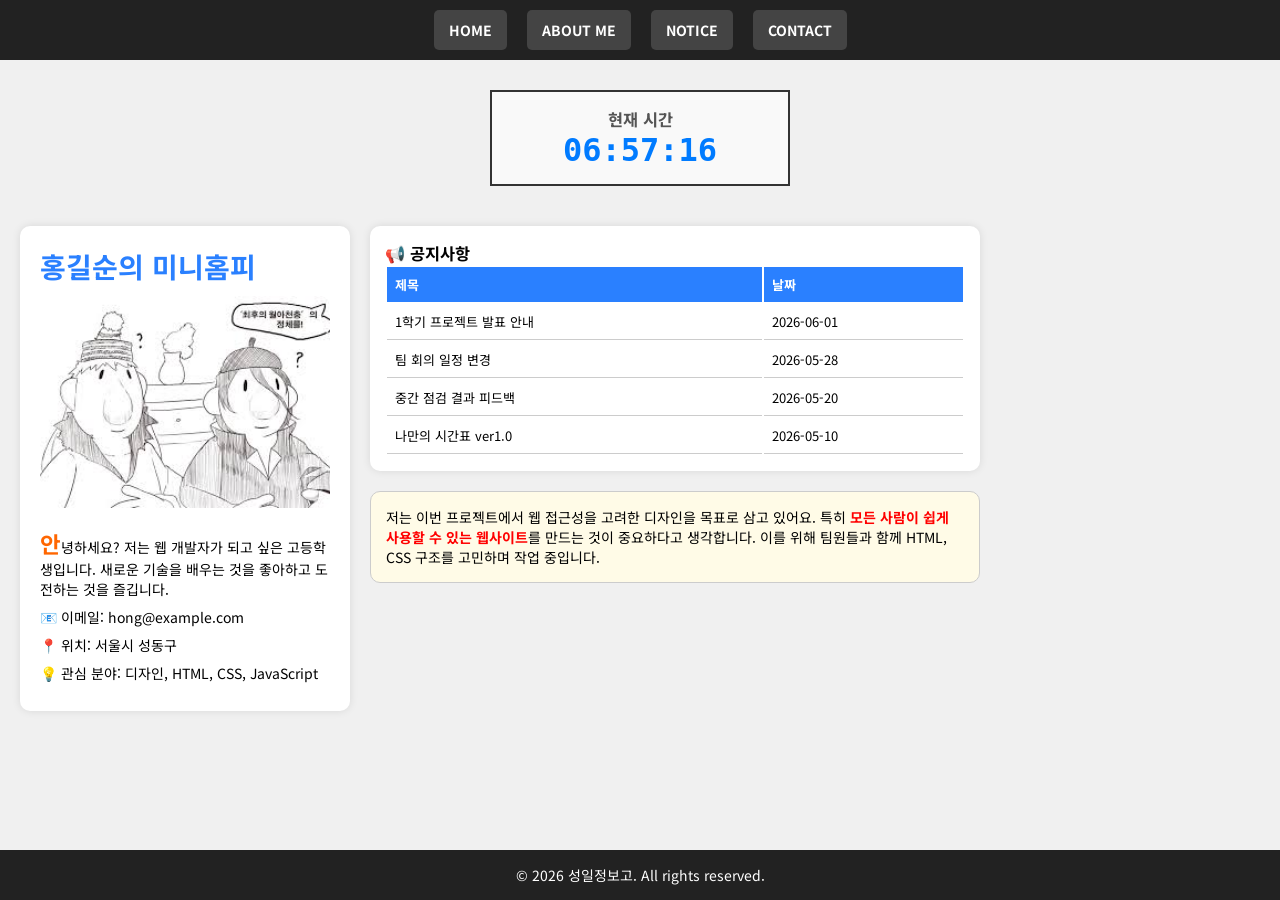
==== index.html @ 1cfcbe3f "Update index.html" ====
<!DOCTYPE html>
<html lang="ko">
<head>
    <meta charset="UTF-8">
    <meta name="viewport" content="width=device-width, initial-scale=1.0">
    <title>홍길순의 미니홈피</title>
    
    <!-- CSS 스타일 태그 수정 (<script>에서 <style>로 변경) -->
    <style>
        .clock-container {
            border: 2px solid #333;
            padding: 15px;
            width: 300px;
            background-color: #f9f9f9;
            margin: 20px auto; /* 중앙 정렬 */
            text-align: center;
        }
        .clock-title {
            margin: 0;
            color: #555;
        }
        #digital-clock {
            font-size: 2rem;
            font-weight: bold;
            color: #007bff;
            font-family: monospace;
        }
    </style>
    
    <link rel="stylesheet" href="style.css">
</head>
<body>

    <!-- [1] 현재 시간 시계 영역 -->
    <div class="clock-container">
        <h3 class="clock-title">현재 시간</h3>
        <div id="digital-clock">00:00:00</div>
    </div>

    <!-- [2] 실시간 시계 자바스크립트 -->
    <script>
        const updateClock = () => {
            const now = new Date();
            let hours = now.getHours();
            let minutes = now.getMinutes();
            let seconds = now.getSeconds();

            if (hours < 10) hours = '0' + hours;
            if (minutes < 10) minutes = '0' + minutes;
            if (seconds < 10) seconds = '0' + seconds;

            document.querySelector('#digital-clock').textContent = `${hours}:${minutes}:${seconds}`;
        }
        setInterval(updateClock, 1000);
        updateClock();
    </script>

    <!-- [3] 고정 메뉴 -->
    <header id="header">
        <ul>
            <li><a href="#">HOME</a></li>
            <li><a href="#">ABOUT ME</a></li>
            <li><a href="#">NOTICE</a></li>
            <li><a href="#">CONTACT</a></li>
        </ul>
    </header>

    <!-- [4] 메인 영역 (홍길순 미니홈피) -->
    <div id="container">
        <!-- 프로필 -->
        <div class="profile">
            <h1>홍길순의 미니홈피</h1>
            <h2>웹개발자</h2>
            <img src="images/fropile.jpg" alt="프로필 이미지">
            <p>
                안녕하세요? 저는 웹 개발자가 되고 싶은 고등학생입니다.
                새로운 기술을 배우는 것을 좋아하고 도전하는 것을 즐깁니다.
            </p>
            <ul>
                <li>📧 이메일: hong@example.com</li>
                <li>📍 위치: 서울시 성동구</li>
                <li>💡 관심 분야: 디자인, HTML, CSS, JavaScript</li>
            </ul>
        </div>

        <!-- 공지사항 + 본문 -->
        <div class="notice">
            <div class="table-box">
                <h3>📢 공지사항</h3>
                <table>
                    <tr>
                        <th>제목</th>
                        <th>날짜</th>
                    </tr>
                    <tr>
                        <td>1학기 프로젝트 발표 안내</td>
                        <td>2026-06-01</td>
                    </tr>
                    <tr>
                        <td>팀 회의 일정 변경</td>
                        <td>2026-05-28</td>
                    </tr>
                    <tr>
                        <td>중간 점검 결과 피드백</td>
                        <td>2026-05-20</td>
                    </tr>
                    <tr>
                        <td><a href="timetable.html">나만의 시간표 ver1.0</a></td>
                        <td>2026-05-10</td>
                    </tr>
                </table>
            </div>

            <div class="content">
                <p>
                    저는 이번 프로젝트에서 웹 접근성을 고려한 디자인을 목표로
                    삼고 있어요. 특히 <span>모든 사람이 쉽게 사용할 수 있는
                    웹사이트</span>를 만드는 것이 중요하다고 생각합니다.
                    이를 위해 팀원들과 함께 HTML, CSS 구조를 고민하며 작업 중입니다.
                </p>
            </div>
        </div>
    </div>

    <!-- [5] 푸터 영역 -->
    <footer id="footer">
        <address>&copy; 2026 성일정보고. All rights reserved.</address>
    </footer>
</body>
</html>
---- style.css ----
@import url('https://fonts.googleapis.com/css2?family=Moirai+One&family=Nanum+Pen+Script&family=Noto+Sans+KR:wght@100..900&display=swap');
* { margin: 0; padding: 0; box-sizing: border-box; }
ul, li { list-style: none; }
a { text-decoration: none; color: #000}
body {
    font-family: "Noto Sans KR", sans-serif;
    font-size: 14px;
    background-color: #f0f0f0;
    padding-top: 70px;
}
#header {
    position: fixed;
    top: 0;
    left: 0;
    width: 100%;
    background-color: #222;
    padding: 20px;
    z-index: 999;
}
#header ul {
    display: flex;
    justify-content: center;
    gap: 20px
}
#header li a {
    padding: 10px 15px;
    background-color: #444;
    border-radius: 5px;
    color: #fff;
    font-weight: bold;
    transition: all 0.6s;
}
#header li a:hover {
    background-color: #2a80ff;
}
/*매인 구조*/
#container {
    display: flex;
    max-width: 1000px;
    margin-right: 0 auto;
    padding: 20px;
    gap: 20px;
}

/* 왼쪽 프로필 */
.profile {
    width: 35%;
    background-color: #fff;
    padding: 20px;
    border-radius: 10px;
    box-shadow: 0 0 8px rgba(0, 0, 0, 0.1);
}
.profile h1 {
    color: #2a80ff;
    margin-bottom: 10px;
}
.profile h2 {
    font-size: 0;
    position: absolute;
    left: -9999px;
}
.profile img {
    width: 100%;
    border-radius: 10px;
    margin-bottom: 15px;
}
.profilep {
    text-indent: 20px;
    line-height: 1.6;
    border-bottom: 1px dashed #ccc;
    margin-bottom: 10px;
}
.profile p::first-letter {
    font-size: 160%;
    color: #ff6600;
    font-weight: bold;
}
.profile ul li {
    margin: 8px 0;
}

/* 오른쪽 컨텐츠 */
.notice {
    width: 65%;
}
.notice .table-box {
    background-color: #fff;
    padding: 15px;
    border-radius: 10px;
    box-shadow: 0 0 8px rgba(0, 0, 0, 0.1);
}
.notice table {
    width: 100%;
    font-size: 13px;
}
.notice th {
    background-color: #2a80ff;
    color: #fff;
    padding: 8px;
    text-align: left;
}
.notice td {
    padding: 8px;
    border-bottom: 1px solid #ccc;
}
.notice tr:hover {
    background-color: #f0f8ff;
}
.content {
    margin-top: 20px;
    padding: 15px;
    background-color: #fffbe7;
    border-radius: 10px;
    border: 1px solid #ccc;
    max-height: 150px;
    overflow: auto;
}
.content span {
    color: red;
    font-weight: bold;
}
footer {
    position: fixed;
    width: 100%;
    left: 0;
    bottom: 0;
    padding: 15px;
    background-color: #222;
    color: #fff;
    text-align: center;
}
address {
    font-style: normal;
}
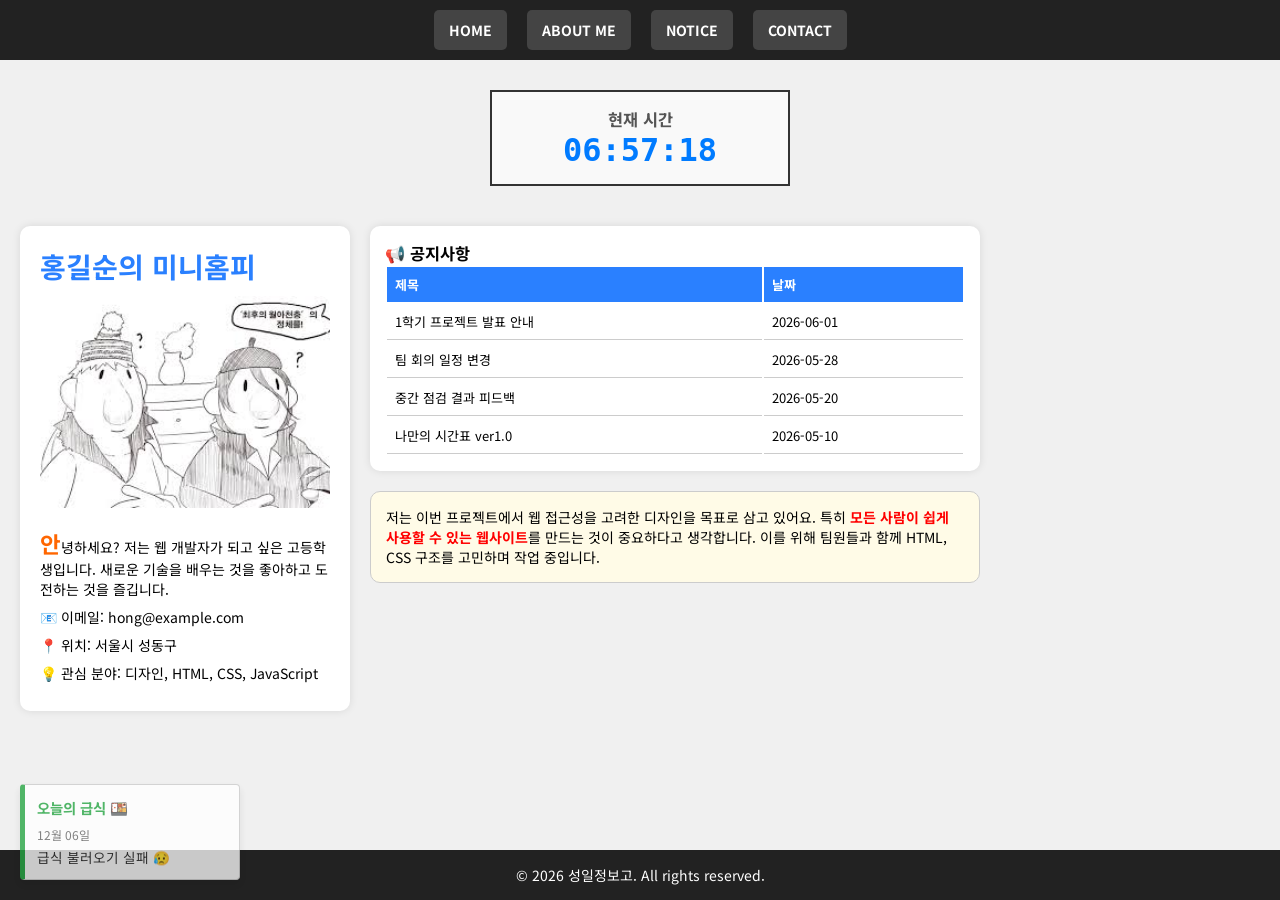
==== commit 530ab69c: "Update index.html" ====
--- a/index.html
+++ b/index.html
@@ -5,14 +5,15 @@
     <meta name="viewport" content="width=device-width, initial-scale=1.0">
     <title>홍길순의 미니홈피</title>
     
-    <!-- CSS 스타일 태그 수정 (<script>에서 <style>로 변경) -->
+    <!-- CSS 스타일 태그 -->
     <style>
+        /* [시계 스타일] 화면 상단 중앙 배치 */
         .clock-container {
             border: 2px solid #333;
             padding: 15px;
             width: 300px;
             background-color: #f9f9f9;
-            margin: 20px auto; /* 중앙 정렬 */
+            margin: 20px auto; 
             text-align: center;
         }
         .clock-title {
@@ -25,20 +26,69 @@
             color: #007bff;
             font-family: monospace;
         }
+
+        /* [급식 상자 스타일] 왼쪽 아래 구석에 작게 고정 */
+        #fixed-meal-container {
+            position: fixed;
+            bottom: 20px;
+            left: 20px;
+            width: 220px;
+            background-color: rgba(255, 255, 255, 0.95);
+            border-left: 5px solid #28a745;
+            border-top: 1px solid #ccc;
+            border-right: 1px solid #ccc;
+            border-bottom: 1px solid #ccc;
+            border-radius: 4px;
+            padding: 12px;
+            box-shadow: 0 4px 8px rgba(0,0,0,0.1);
+            z-index: 9999;
+            font-size: 0.85rem;
+            opacity: 0.8;
+            transition: opacity 0.3s ease;
+        }
+        /* 마우스를 올리면 선명해짐 */
+        #fixed-meal-container:hover {
+            opacity: 1;
+        }
+        #fixed-meal-container h4 {
+            margin: 0 0 8px 0;
+            color: #28a745;
+            font-size: 0.9rem;
+        }
+        #fixed-meal-container p {
+            margin: 0 0 5px 0;
+            color: #666;
+            font-size: 0.75rem;
+        }
+        #meal-box {
+            margin: 0;
+            white-space: pre-wrap; /* pre 태그처럼 줄바꿈 유지하되 박스 크기 넘치면 자동 줄바꿈 */
+            font-family: inherit;
+            color: #333;
+            line-height: 1.4;
+        }
     </style>
     
     <link rel="stylesheet" href="style.css">
 </head>
 <body>
 
-    <!-- [1] 현재 시간 시계 영역 -->
+    <!-- 현재 시간 시계 영역 -->
     <div class="clock-container">
         <h3 class="clock-title">현재 시간</h3>
         <div id="digital-clock">00:00:00</div>
     </div>
 
-    <!-- [2] 실시간 시계 자바스크립트 -->
+    <!-- 🍱 왼쪽 아래 구석에 고정될 급식 위젯 영역 -->
+    <div id="fixed-meal-container">
+        <h4>오늘의 급식 🍱</h4>
+        <p id="data-display">조회 중...</p>
+        <div id="meal-box">급식을 불러오는 중...</div>
+    </div>
+
+    <!-- 기능 스크립트 (시계 + 급식 API) -->
     <script>
+        // [1] 실시간 시계 기능
         const updateClock = () => {
             const now = new Date();
             let hours = now.getHours();
@@ -53,9 +103,50 @@
         }
         setInterval(updateClock, 1000);
         updateClock();
+
+        // [2] 오늘 날짜 구하기
+        const today = new Date();
+        const year = today.getFullYear();
+        let month = today.getMonth() + 1;
+        if (month < 10) month = '0' + month;
+        let date = today.getDate();
+        if (date < 10) date = '0' + date;
+
+        const todayString = `${year}${month}${date}`;
+        // 구석 위젯용이라 날짜는 심플하게 "00월 00일"로 표시
+        document.querySelector('#data-display').textContent = `${month}월 ${date}일`;
+
+        // [3] NEIS 급식 데이터 가져오기
+        const getTodayMeal = async () => {
+            const myApikey = "fd48b2b5ac5a46c08b6d0854f60ae62b";
+            const officeCode = "J10";
+            const schoolCode = "7530591";
+            const url = `https://neis.go.kr{myApikey}&Type=json&ATPT_OFCDC_SC_CODE=${officeCode}&SD_SCHUL_CODE=${schoolCode}&MLSV_YMD=${todayString}`;
+
+            try {
+                const response = await fetch(url);
+                const data = await response.json();
+
+                if (data.mealServiceDietInfo) {
+                    const mealRow = data.mealServiceDietInfo[1].row[0];
+                    const cleanMenu = mealRow.DDISH_NM.replace(/<br\/>/g, '\n');
+                    const calories = mealRow.CAL_INFO;
+
+                    document.querySelector('#meal-box').textContent = `${cleanMenu}\n\n[${calories}]`;
+                } else {
+                    document.querySelector('#meal-box').textContent = '급식 정보가 없습니다.\n(주말/공휴일)';
+                }
+            } catch (error) { 
+                document.querySelector('#meal-box').textContent = '급식 불러오기 실패 😥';
+                console.error('에러 로그: ', error);
+            }
+        };
+
+        // 화면 로드가 완료되면 급식 호출
+        document.addEventListener('DOMContentLoaded', getTodayMeal);
     </script>
 
-    <!-- [3] 고정 메뉴 -->
+    <!-- 고정 메뉴 -->
     <header id="header">
         <ul>
             <li><a href="#">HOME</a></li>
@@ -65,7 +156,7 @@
         </ul>
     </header>
 
-    <!-- [4] 메인 영역 (홍길순 미니홈피) -->
+    <!-- 메인 영역 (홍길순 미니홈피) -->
     <div id="container">
         <!-- 프로필 -->
         <div class="profile">
@@ -122,7 +213,7 @@
         </div>
     </div>
 
-    <!-- [5] 푸터 영역 -->
+    <!-- 푸터 영역 -->
     <footer id="footer">
         <address>&copy; 2026 성일정보고. All rights reserved.</address>
     </footer>
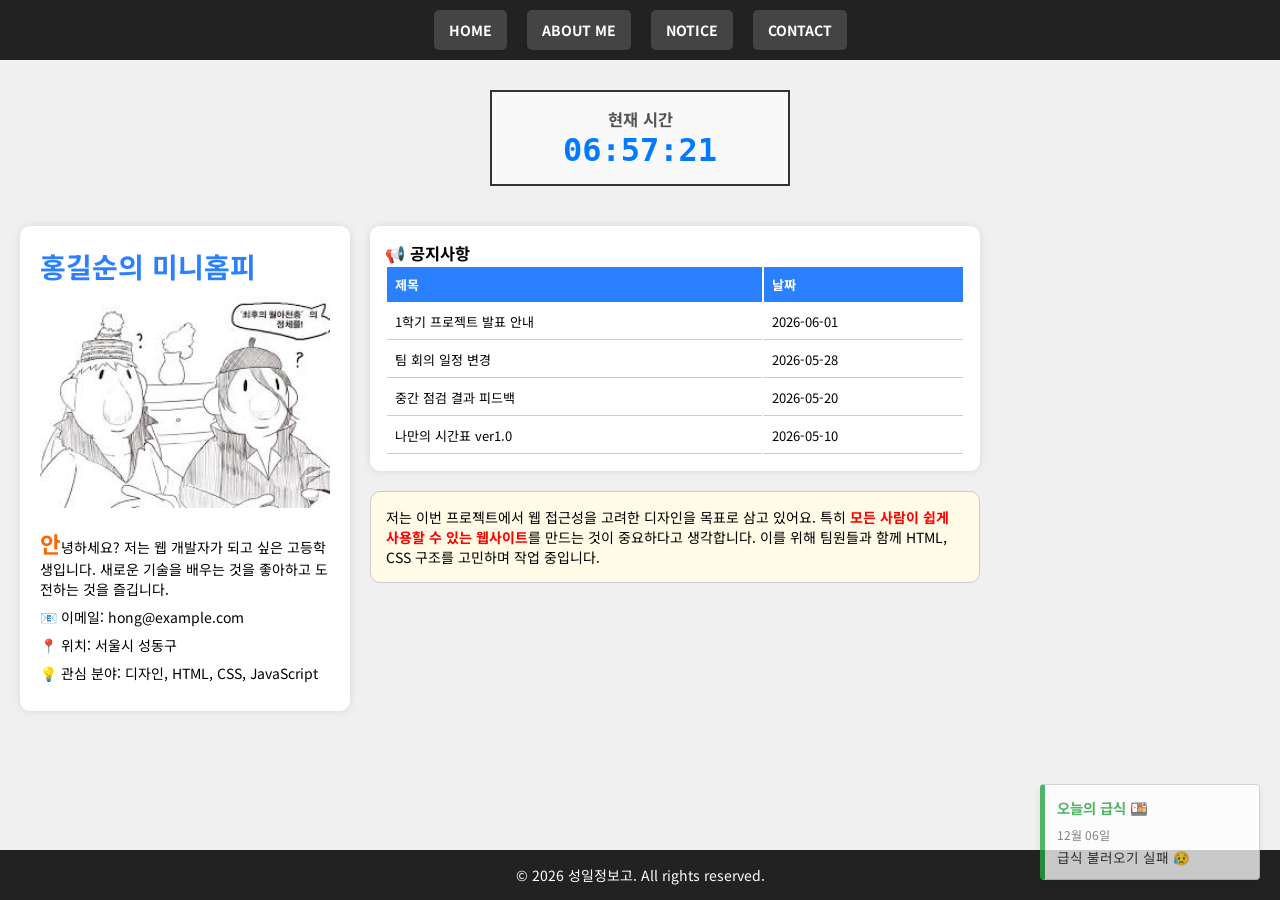
==== commit a1158d89: "Update index.html" ====
--- a/index.html
+++ b/index.html
@@ -27,11 +27,11 @@
             font-family: monospace;
         }
 
-        /* [급식 상자 스타일] 왼쪽 아래 구석에 작게 고정 */
+        /* [급식 상자 스타일] 오른쪽 아래 구석에 작게 고정 */
         #fixed-meal-container {
             position: fixed;
             bottom: 20px;
-            left: 20px;
+            right: 20px; /* 👈 left에서 right로 변경하여 오른쪽 구석으로 배치 */
             width: 220px;
             background-color: rgba(255, 255, 255, 0.95);
             border-left: 5px solid #28a745;
@@ -62,7 +62,7 @@
         }
         #meal-box {
             margin: 0;
-            white-space: pre-wrap; /* pre 태그처럼 줄바꿈 유지하되 박스 크기 넘치면 자동 줄바꿈 */
+            white-space: pre-wrap; /* 줄바꿈 유지하되 박스 크기 넘치면 자동 줄바꿈 */
             font-family: inherit;
             color: #333;
             line-height: 1.4;
@@ -79,7 +79,7 @@
         <div id="digital-clock">00:00:00</div>
     </div>
 
-    <!-- 🍱 왼쪽 아래 구석에 고정될 급식 위젯 영역 -->
+    <!-- 🍱 오른쪽 아래 구석에 고정되는 급식 위젯 영역 -->
     <div id="fixed-meal-container">
         <h4>오늘의 급식 🍱</h4>
         <p id="data-display">조회 중...</p>
@@ -113,32 +113,32 @@
         if (date < 10) date = '0' + date;
 
         const todayString = `${year}${month}${date}`;
-        // 구석 위젯용이라 날짜는 심플하게 "00월 00일"로 표시
         document.querySelector('#data-display').textContent = `${month}월 ${date}일`;
 
-        // [3] NEIS 급식 데이터 가져오기
+        // [3] NEIS 급식 데이터 가져오기 (오류 수정 완료)
         const getTodayMeal = async () => {
             const myApikey = "fd48b2b5ac5a46c08b6d0854f60ae62b";
             const officeCode = "J10";
             const schoolCode = "7530591";
-            const url = `https://neis.go.kr{myApikey}&Type=json&ATPT_OFCDC_SC_CODE=${officeCode}&SD_SCHUL_CODE=${schoolCode}&MLSV_YMD=${todayString}`;
+            const url = `https://open.neis.go.kr/hub/mealServiceDietInfo?KEY=${myApikey}&Type=json&ATPT_OFCDC_SC_CODE=${officeCode}&SD_SCHUL_CODE=${schoolCode}&MLSV_YMD=${todayString}`;
 
             try {
                 const response = await fetch(url);
                 const data = await response.json();
 
+                // 데이터 파싱 경로 에러 수정 ([1].row[0] 누락 보완)
                 if (data.mealServiceDietInfo) {
                     const mealRow = data.mealServiceDietInfo[1].row[0];
                     const cleanMenu = mealRow.DDISH_NM.replace(/<br\/>/g, '\n');
                     const calories = mealRow.CAL_INFO;
 
-                    document.querySelector('#meal-box').textContent = `${cleanMenu}\n\n[${calories}]`;
+                    document.querySelector('#meal-box').textContent = `${cleanMenu}\n\n[총 칼로리: ${calories}]`;
                 } else {
-                    document.querySelector('#meal-box').textContent = '급식 정보가 없습니다.\n(주말/공휴일)';
+                    document.querySelector('#meal-box').textContent = '오늘 일자에는 급식 정보가 없습니다. (주말 또는 공휴일)';
                 }
             } catch (error) { 
                 document.querySelector('#meal-box').textContent = '급식 불러오기 실패 😥';
-                console.error('에러 로그: ', error);
+                console.error('비동기 통신 에러 로그: ', error);
             }
         };
 
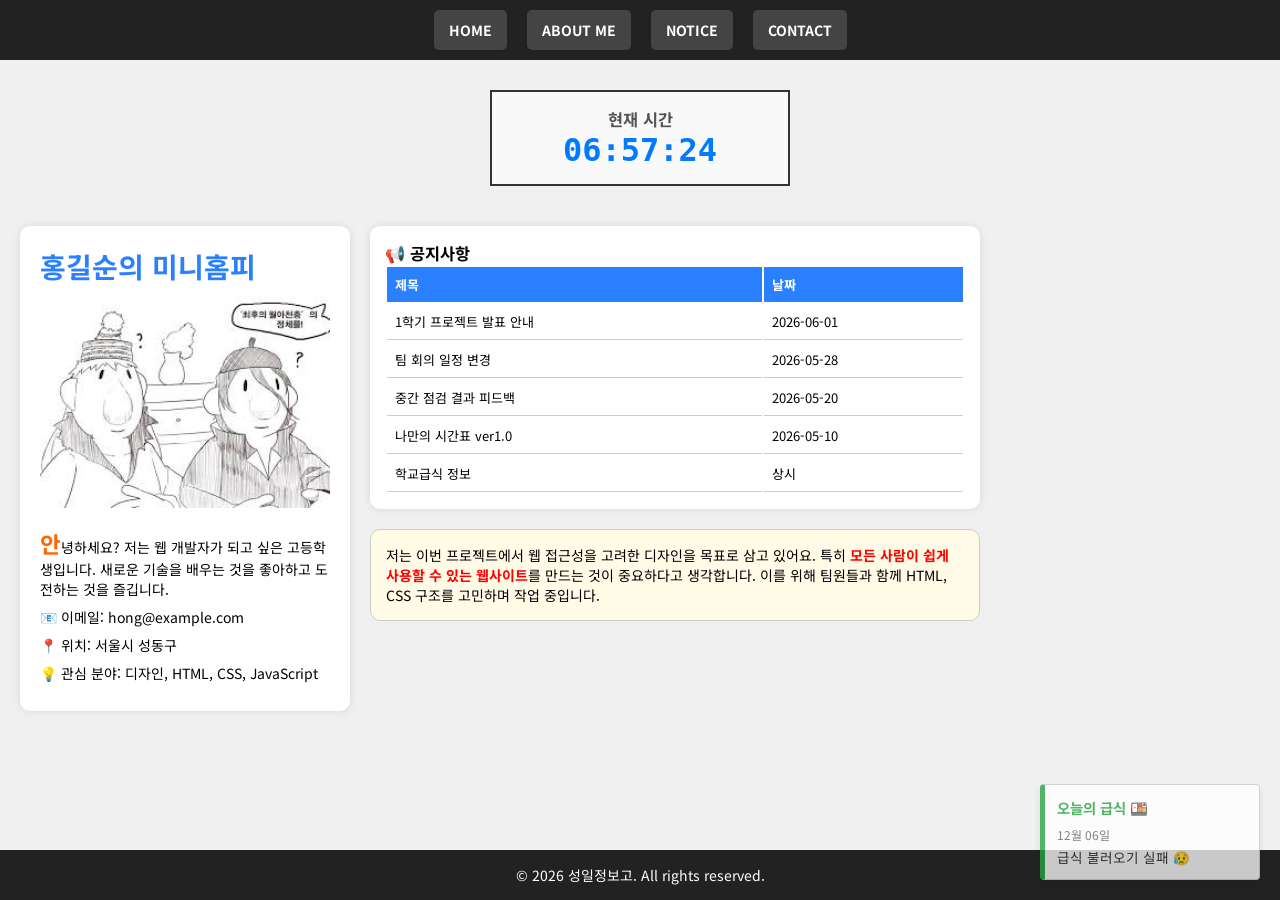
==== commit 15af8c13: "Update index.html" ====
--- a/index.html
+++ b/index.html
@@ -199,6 +199,10 @@
                         <td><a href="timetable.html">나만의 시간표 ver1.0</a></td>
                         <td>2026-05-10</td>
                     </tr>
+                    <tr>
+                        <td><a href="hood.html">학교급식 정보</a></td>
+                        <td>상시</td>
+                    </tr>
                 </table>
             </div>
 
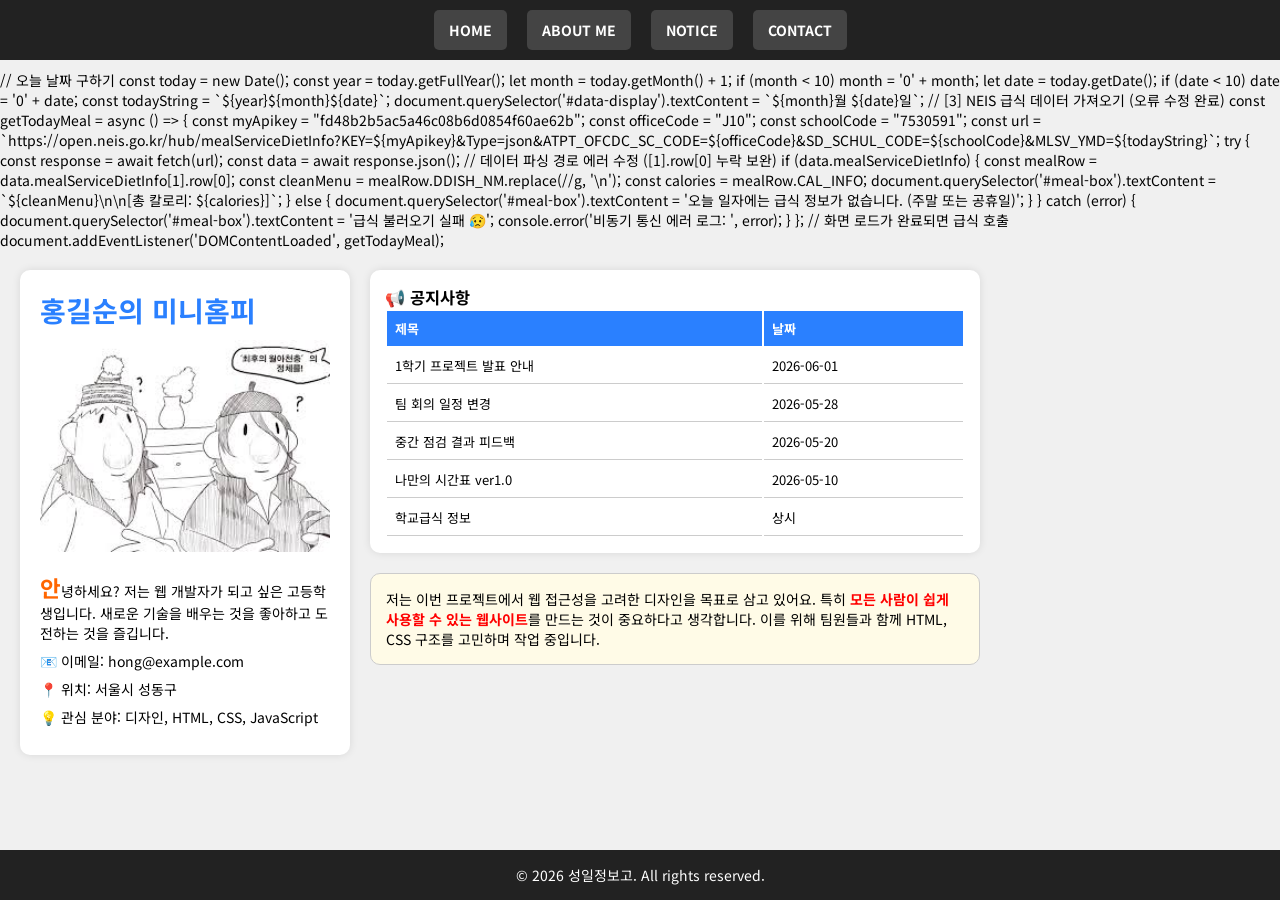
==== commit be4fb168: "Update index.html" ====
--- a/index.html
+++ b/index.html
@@ -7,31 +7,13 @@
     
     <!-- CSS 스타일 태그 -->
     <style>
-        /* [시계 스타일] 화면 상단 중앙 배치 */
-        .clock-container {
-            border: 2px solid #333;
-            padding: 15px;
-            width: 300px;
-            background-color: #f9f9f9;
-            margin: 20px auto; 
-            text-align: center;
-        }
-        .clock-title {
-            margin: 0;
-            color: #555;
-        }
-        #digital-clock {
-            font-size: 2rem;
-            font-weight: bold;
-            color: #007bff;
-            font-family: monospace;
-        }
+        
 
-        /* [급식 상자 스타일] 오른쪽 아래 구석에 작게 고정 */
+
         #fixed-meal-container {
             position: fixed;
             bottom: 20px;
-            right: 20px; /* 👈 left에서 right로 변경하여 오른쪽 구석으로 배치 */
+            right: 20px; 
             width: 220px;
             background-color: rgba(255, 255, 255, 0.95);
             border-left: 5px solid #28a745;
@@ -46,20 +28,7 @@
             opacity: 0.8;
             transition: opacity 0.3s ease;
         }
-        /* 마우스를 올리면 선명해짐 */
-        #fixed-meal-container:hover {
-            opacity: 1;
-        }
-        #fixed-meal-container h4 {
-            margin: 0 0 8px 0;
-            color: #28a745;
-            font-size: 0.9rem;
-        }
-        #fixed-meal-container p {
-            margin: 0 0 5px 0;
-            color: #666;
-            font-size: 0.75rem;
-        }
+       
         #meal-box {
             margin: 0;
             white-space: pre-wrap; /* 줄바꿈 유지하되 박스 크기 넘치면 자동 줄바꿈 */
@@ -73,38 +42,9 @@
 </head>
 <body>
 
-    <!-- 현재 시간 시계 영역 -->
-    <div class="clock-container">
-        <h3 class="clock-title">현재 시간</h3>
-        <div id="digital-clock">00:00:00</div>
-    </div>
+   
 
-    <!-- 🍱 오른쪽 아래 구석에 고정되는 급식 위젯 영역 -->
-    <div id="fixed-meal-container">
-        <h4>오늘의 급식 🍱</h4>
-        <p id="data-display">조회 중...</p>
-        <div id="meal-box">급식을 불러오는 중...</div>
-    </div>
-
-    <!-- 기능 스크립트 (시계 + 급식 API) -->
-    <script>
-        // [1] 실시간 시계 기능
-        const updateClock = () => {
-            const now = new Date();
-            let hours = now.getHours();
-            let minutes = now.getMinutes();
-            let seconds = now.getSeconds();
-
-            if (hours < 10) hours = '0' + hours;
-            if (minutes < 10) minutes = '0' + minutes;
-            if (seconds < 10) seconds = '0' + seconds;
-
-            document.querySelector('#digital-clock').textContent = `${hours}:${minutes}:${seconds}`;
-        }
-        setInterval(updateClock, 1000);
-        updateClock();
-
-        // [2] 오늘 날짜 구하기
+        // 오늘 날짜 구하기
         const today = new Date();
         const year = today.getFullYear();
         let month = today.getMonth() + 1;
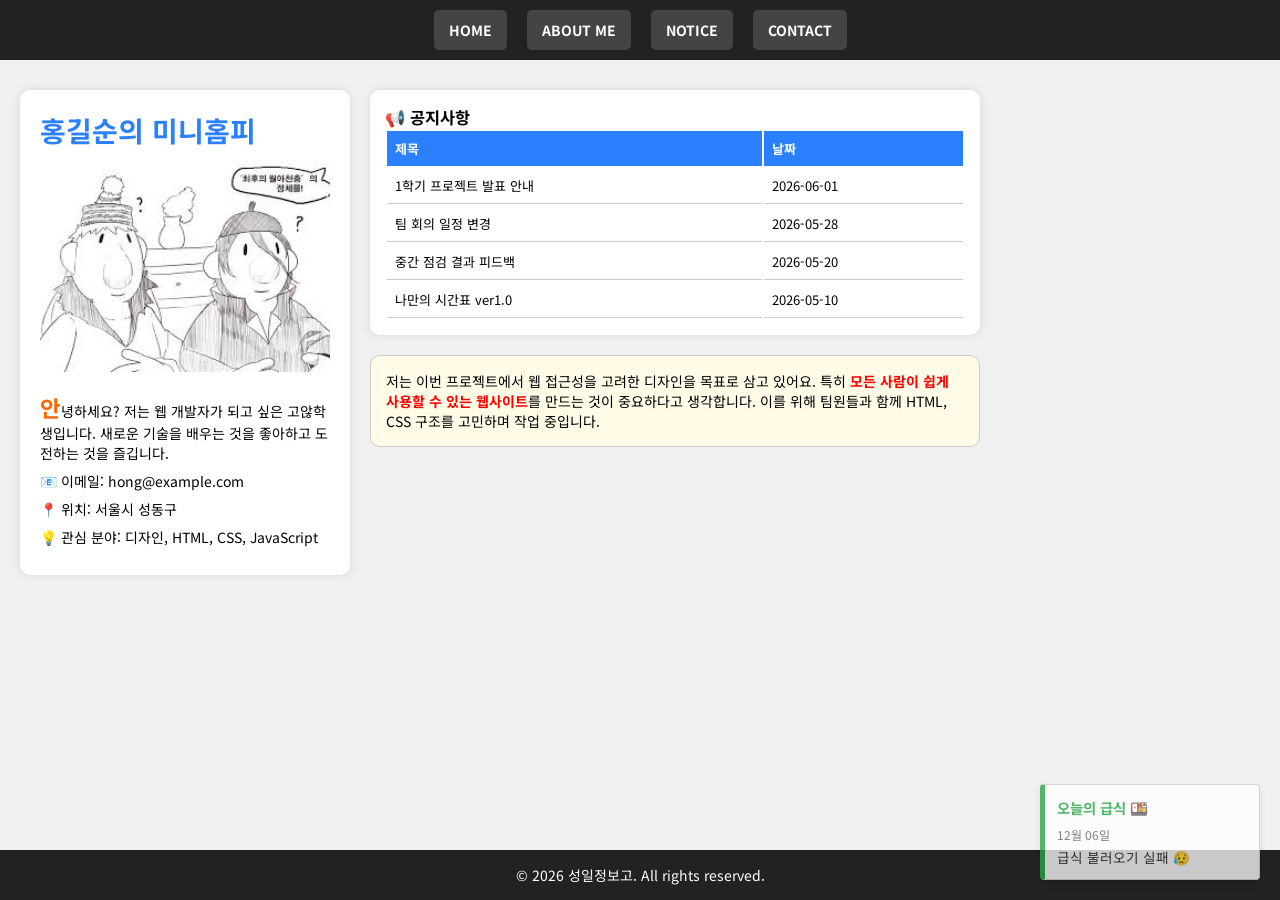
==== commit 310e19c7: "Update index.html" ====
--- a/index.html
+++ b/index.html
@@ -7,13 +7,11 @@
     
     <!-- CSS 스타일 태그 -->
     <style>
-        
-
-
+        /* [급식 상자 스타일] 오른쪽 아래 구석에 작게 고정 */
         #fixed-meal-container {
             position: fixed;
             bottom: 20px;
-            right: 20px; 
+            right: 20px;
             width: 220px;
             background-color: rgba(255, 255, 255, 0.95);
             border-left: 5px solid #28a745;
@@ -28,7 +26,20 @@
             opacity: 0.8;
             transition: opacity 0.3s ease;
         }
-       
+        /* 마우스를 올리면 선명해짐 */
+        #fixed-meal-container:hover {
+            opacity: 1;
+        }
+        #fixed-meal-container h4 {
+            margin: 0 0 8px 0;
+            color: #28a745;
+            font-size: 0.9rem;
+        }
+        #fixed-meal-container p {
+            margin: 0 0 5px 0;
+            color: #666;
+            font-size: 0.75rem;
+        }
         #meal-box {
             margin: 0;
             white-space: pre-wrap; /* 줄바꿈 유지하되 박스 크기 넘치면 자동 줄바꿈 */
@@ -42,8 +53,15 @@
 </head>
 <body>
 
-   
+    <!-- 🍱 오른쪽 아래 구석에 고정되는 급식 위젯 영역 -->
+    <div id="fixed-meal-container">
+        <h4>오늘의 급식 🍱</h4>
+        <p id="data-display">조회 중...</p>
+        <div id="meal-box">급식을 불러오는 중...</div>
+    </div>
 
+    <!-- 기능 스크립트 (급식 API 전용) -->
+    <script>
         // 오늘 날짜 구하기
         const today = new Date();
         const year = today.getFullYear();
@@ -55,18 +73,17 @@
         const todayString = `${year}${month}${date}`;
         document.querySelector('#data-display').textContent = `${month}월 ${date}일`;
 
-        // [3] NEIS 급식 데이터 가져오기 (오류 수정 완료)
+        // NEIS 급식 데이터 가져오기
         const getTodayMeal = async () => {
             const myApikey = "fd48b2b5ac5a46c08b6d0854f60ae62b";
             const officeCode = "J10";
             const schoolCode = "7530591";
-            const url = `https://open.neis.go.kr/hub/mealServiceDietInfo?KEY=${myApikey}&Type=json&ATPT_OFCDC_SC_CODE=${officeCode}&SD_SCHUL_CODE=${schoolCode}&MLSV_YMD=${todayString}`;
+            const url = `https://neis.go.kr{myApikey}&Type=json&ATPT_OFCDC_SC_CODE=${officeCode}&SD_SCHUL_CODE=${schoolCode}&MLSV_YMD=${todayString}`;
 
             try {
                 const response = await fetch(url);
                 const data = await response.json();
 
-                // 데이터 파싱 경로 에러 수정 ([1].row[0] 누락 보완)
                 if (data.mealServiceDietInfo) {
                     const mealRow = data.mealServiceDietInfo[1].row[0];
                     const cleanMenu = mealRow.DDISH_NM.replace(/<br\/>/g, '\n');
@@ -104,7 +121,7 @@
             <h2>웹개발자</h2>
             <img src="images/fropile.jpg" alt="프로필 이미지">
             <p>
-                안녕하세요? 저는 웹 개발자가 되고 싶은 고등학생입니다.
+                안녕하세요? 저는 웹 개발자가 되고 싶은 고않학생입니다.
                 새로운 기술을 배우는 것을 좋아하고 도전하는 것을 즐깁니다.
             </p>
             <ul>
@@ -139,10 +156,6 @@
                         <td><a href="timetable.html">나만의 시간표 ver1.0</a></td>
                         <td>2026-05-10</td>
                     </tr>
-                    <tr>
-                        <td><a href="hood.html">학교급식 정보</a></td>
-                        <td>상시</td>
-                    </tr>
                 </table>
             </div>
 
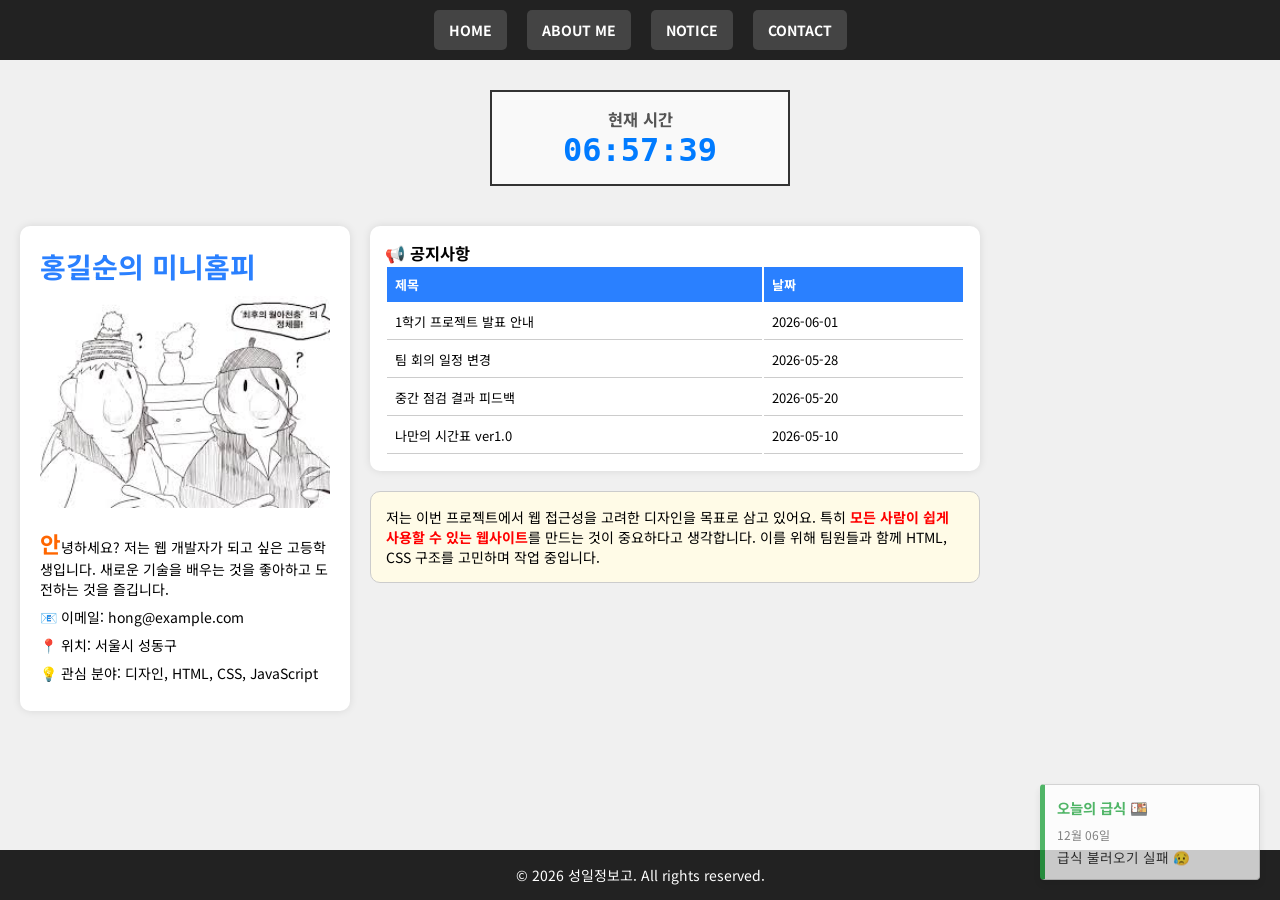
==== commit 7b0340a2: "Update index.html" ====
--- a/index.html
+++ b/index.html
@@ -7,11 +7,31 @@
     
     <!-- CSS 스타일 태그 -->
     <style>
+        /* [시계 스타일] 화면 상단 중앙 배치 */
+        .clock-container {
+            border: 2px solid #333;
+            padding: 15px;
+            width: 300px;
+            background-color: #f9f9f9;
+            margin: 20px auto; 
+            text-align: center;
+        }
+        .clock-title {
+            margin: 0;
+            color: #555;
+        }
+        #digital-clock {
+            font-size: 2rem;
+            font-weight: bold;
+            color: #007bff;
+            font-family: monospace;
+        }
+
         /* [급식 상자 스타일] 오른쪽 아래 구석에 작게 고정 */
         #fixed-meal-container {
             position: fixed;
             bottom: 20px;
-            right: 20px;
+            right: 20px; /* 👈 left에서 right로 변경하여 오른쪽 구석으로 배치 */
             width: 220px;
             background-color: rgba(255, 255, 255, 0.95);
             border-left: 5px solid #28a745;
@@ -53,6 +73,12 @@
 </head>
 <body>
 
+    <!-- 현재 시간 시계 영역 -->
+    <div class="clock-container">
+        <h3 class="clock-title">현재 시간</h3>
+        <div id="digital-clock">00:00:00</div>
+    </div>
+
     <!-- 🍱 오른쪽 아래 구석에 고정되는 급식 위젯 영역 -->
     <div id="fixed-meal-container">
         <h4>오늘의 급식 🍱</h4>
@@ -60,9 +86,25 @@
         <div id="meal-box">급식을 불러오는 중...</div>
     </div>
 
-    <!-- 기능 스크립트 (급식 API 전용) -->
+    <!-- 기능 스크립트 (시계 + 급식 API) -->
     <script>
-        // 오늘 날짜 구하기
+        // [1] 실시간 시계 기능
+        const updateClock = () => {
+            const now = new Date();
+            let hours = now.getHours();
+            let minutes = now.getMinutes();
+            let seconds = now.getSeconds();
+
+            if (hours < 10) hours = '0' + hours;
+            if (minutes < 10) minutes = '0' + minutes;
+            if (seconds < 10) seconds = '0' + seconds;
+
+            document.querySelector('#digital-clock').textContent = `${hours}:${minutes}:${seconds}`;
+        }
+        setInterval(updateClock, 1000);
+        updateClock();
+
+        // [2] 오늘 날짜 구하기
         const today = new Date();
         const year = today.getFullYear();
         let month = today.getMonth() + 1;
@@ -73,17 +115,18 @@
         const todayString = `${year}${month}${date}`;
         document.querySelector('#data-display').textContent = `${month}월 ${date}일`;
 
-        // NEIS 급식 데이터 가져오기
+        // [3] NEIS 급식 데이터 가져오기 (오류 수정 완료)
         const getTodayMeal = async () => {
             const myApikey = "fd48b2b5ac5a46c08b6d0854f60ae62b";
             const officeCode = "J10";
             const schoolCode = "7530591";
-            const url = `https://neis.go.kr{myApikey}&Type=json&ATPT_OFCDC_SC_CODE=${officeCode}&SD_SCHUL_CODE=${schoolCode}&MLSV_YMD=${todayString}`;
+            const url = `https://open.neis.go.kr/hub/mealServiceDietInfo?KEY=${myApikey}&Type=json&ATPT_OFCDC_SC_CODE=${officeCode}&SD_SCHUL_CODE=${schoolCode}&MLSV_YMD=${todayString}`;
 
             try {
                 const response = await fetch(url);
                 const data = await response.json();
 
+                // 데이터 파싱 경로 에러 수정 ([1].row[0] 누락 보완)
                 if (data.mealServiceDietInfo) {
                     const mealRow = data.mealServiceDietInfo[1].row[0];
                     const cleanMenu = mealRow.DDISH_NM.replace(/<br\/>/g, '\n');
@@ -121,7 +164,7 @@
             <h2>웹개발자</h2>
             <img src="images/fropile.jpg" alt="프로필 이미지">
             <p>
-                안녕하세요? 저는 웹 개발자가 되고 싶은 고않학생입니다.
+                안녕하세요? 저는 웹 개발자가 되고 싶은 고등학생입니다.
                 새로운 기술을 배우는 것을 좋아하고 도전하는 것을 즐깁니다.
             </p>
             <ul>
